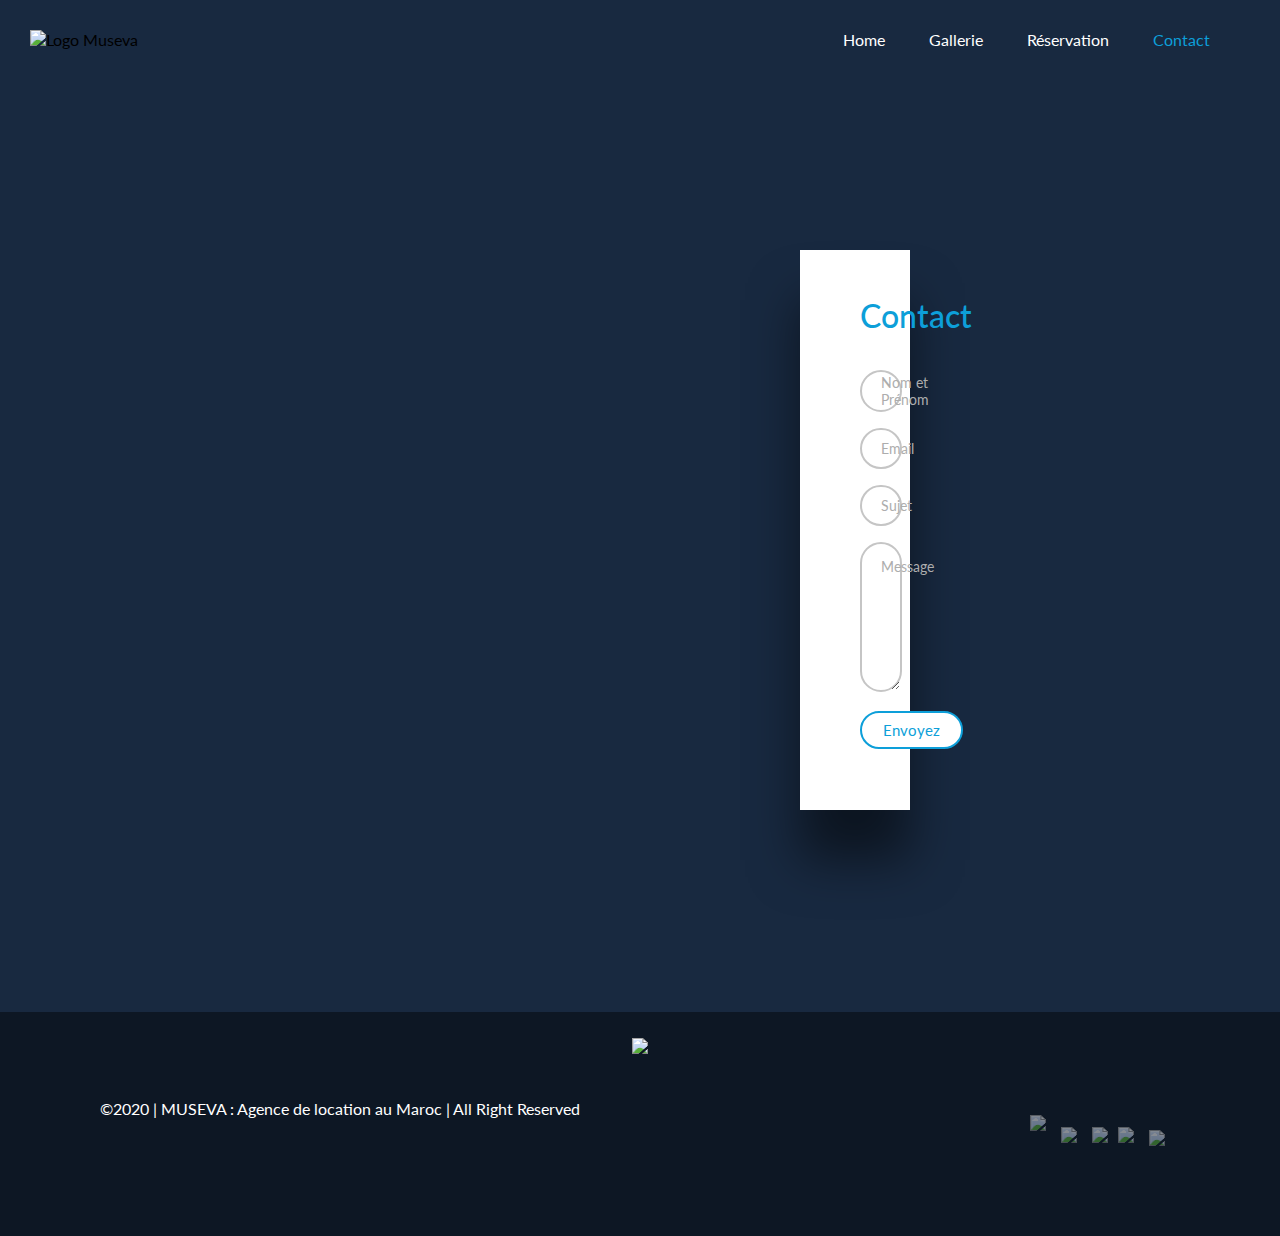
==== Contact.html @ 13e48e83 "Projet Agence de location" ====
<!DOCTYPE html>
<html lang="en">
<head>
    <meta charset="UTF-8">
    <meta http-equiv="X-UA-Compatible" content="IE=edge">
    <meta name="viewport" content="width=device-width, initial-scale=1.0">
    <title>MUSEVA | Agence de location Voiture</title>
    <link rel="stylesheet" href="styleContact.css">
</head>
<body>
    <section>
    <div class="containerr">
        <div class="navbar">
            <div class="logo">
                <img href="file:///C:/Users/admin/Desktop/Brif%203/Index.html"src="file:///C:/Users/admin/Desktop/Brif%203/Charte%20Graphique/logo-white.png" alt="Logo Museva" width="150px">
            </div>
            <nav>
            <ul>
                <li><a href="file:///C:/Users/admin/Desktop/Brif%203/Index.html">Home</a></li>
                <li><a href="file:///C:/Users/admin/Desktop/Brif%203/Gallerie.html">Gallerie</a></li>
                <li><a href="file:///C:/Users/admin/Desktop/Brif%203/Reservation.html">Réservation</a></li>
                <li  class="contact"><a href="file:///C:/Users/admin/Desktop/Brif%203/Contact.html">Contact</a></li>
            </ul>
            </nav>
        </div>
    </div>
    <iframe src="https://www.google.com/maps/embed?pb=!1m18!1m12!1m3!1d6617.492339067843!2d-6.853831550342351!3d33.97336309997938!2m3!1f0!2f0!3f0!3m2!1i1024!2i768!4f13.1!3m3!1m2!1s0xda76b871f50c5c1%3A0x7ac946ed7408076b!2sRabat!5e0!3m2!1sfr!2sma!4v1613642645938!5m2!1sfr!2sma"
     width="50%" height="850" frameborder="0" style="border:0;" allowfullscreen="" aria-hidden="false" tabindex="0"></iframe>
    <div class="container">
        <h3 class="title">Contact</h3>
        <div class="input-container ">
            <input type="text" name="name" class="input">
            <label for="">Nom et Prénom</label>
            <span>Nom et Prénom</span>
        </div>
        <div class="input-container">
            <input type="email" name="email" class="input">
            <label for="">Email</label>
            <span>Email</span>
        </div>
        <div class="input-container">
            <input type="sujet" name="sujet" class="input">
            <label for="">Sujet</label>
            <span>Sujet</span>
        </div>
        <div class="input-container textarea">
            <textarea name="message" class="input"></textarea>
            <label for="">Message</label>
            <span>Message</span>
        </div>
        <input id="submit" type="submit" value="Envoyez" class="btn">
    </div>

    <div id="info">
        <img src="file:///C:/Users/admin/Desktop/Brif%203/icons/ver.png" width="120px">
        <p class="textinfo">Succès</p>
        <div class="resu">
        <p id="dispname"></p>
        <p id="dispEmail"></p>
        <p id="dispsujet"></p>
        <p id="dispmessage"></p>
        </div>
    </div>
</section>
  <script src="jscontact.js"></script>
  <footer id="footer">
    <div class="cont">
        <div class="icons">
            <ul class="sci">
                <li class="icon1"><a href="#"></a><img src="file:///C:/Users/admin/Desktop/Brif%203/icons/face.png" width="25"></li>
                <li class="icon2"><a href="#"></a><img src="file:///C:/Users/admin/Desktop/Brif%203/icons/insta.png" width="30"></li>
                <li class="icon3"><a href="#"></a><img src="file:///C:/Users/admin/Desktop/Brif%203/icons/go+.png" width="45"></li>
                <li class="icon4"><a href="#"></a><img src="file:///C:/Users/admin/Desktop/Brif%203/icons/in.png" width="30"></li>
                <li class="icon5"><a href="#"></a><img src="file:///C:/Users/admin/Desktop/Brif%203/icons/yout.png" width="40"></li>
            </ul>
        </div>
        <p class="contp">©2020 | MUSEVA : Agence de location au Maroc | All Right Reserved</p>
    </div>
    <img class="logofooter" src="file:///C:/Users/admin/Desktop/Brif%203/Charte%20Graphique/logo-white.png" width="150px">
 </footer>
</body>
</html>
---- styleContact.css ----
@import url('https://fonts.googleapis.com/css2?family=Lato&display=swap');
*
{
    margin: 0;
    padding: 0;
    box-sizing: border-box;
    font-family: 'Lato';
}
body
{
    background-color: #182940;
}
.navbar
{
    display: flex;
    align-items: center;
    padding: 30px;
}
nav
{
    flex: 1;
    text-align: right;
}
nav ul
{
    display: inline-block;
    list-style-type: none;
}
nav ul li
{
    display: inline-block;
    margin-right: 40px;
}
a 
{
    text-decoration: none;
    color: white;
}
p
{
    color: #000; 
}
.contact a
{
    color: #0D9FD9;
}
.container
{
    background-color: #ffffff00;
    padding-left: 150px;
}
section .container 
{ 
    position: absolute;
    padding: 50px 50px;
    background: #fff;
    margin-left: 800px;
    padding-left: 60px;
    top: 250px;
    width: calc(100% - 1300px);
    height: 560px; 
    box-shadow: 0 50px 50px rgba(0, 0, 0, 0.5);
}
.title
{
    font-weight: 500;
    font-size: 2em;
    line-height:1;
    margin-bottom: 1.2em;
    color: #0D9FD9;
}
.input-container
{
    position: relative;
    margin: 1rem 0;
}

.input 
{
    width: 100%;
    outline: none;
    border: 2px solid #c5c5c5;
    background: none;
    padding: 0.6rem 1.2rem;
    color: rgb(0, 0, 0);
    font-weight: 500;
    font-size: 0.95rem;
    letter-spacing: 0.5px;
    border-radius: 25px;
    transition: 0.3s;
}
textarea.input
{
    padding: 0.8rem 1.2rem;
    min-height: 150px;
    border-radius: 22px;
    overflow-y: auto;
}
.input-container label
{
    position: absolute;
    top: 50%;
    left: 15px;
    transform: translateY(-50%);
    padding: 0 0.4rem;
    color: rgb(173, 173, 173);
    font-size: 0.9rem;
    font-weight: 400;
    pointer-events: none;
    z-index: 1000;
    transition: 0.5s;
}
.input-container.textarea label 
{
    top: 1rem;
    transform: translateY(0);
}
.btn
{
    padding: 0.6rem 1.3rem;
    background-color: #fff;
    border: 2px solid #0D9FD9;
    font-size: 0.95rem;
    color: #0D9FD9;
    line-height: 1;
    border-radius: 25px;
    outline: none;
    cursor: pointer;
    transition: 0.3s;
    margin: 0;
}
.btn:hover
{
    background-color: #0D9FD9;
    color: #fff;
    transition: 0.7s;
}
.icons .sci
{
    position: relative;
    display: flex;
    margin-left: 1020px;
    bottom: 45px;
}
.icons .sci li
{
    list-style: none;
}
.icons .sci li a 
{
    text-decoration: none;
}
.icon1
{
    position: relative;
    left: 10px;
    top: 20px;
    opacity: 0.5;
}
.icon1:hover
{
    opacity: 1;
    transition: 0.7s;
}
.icon2
{
    position: relative;
    left: 25px;
    top: 32px;
    opacity: 0.5;
}
.icon2:hover
{
    opacity: 1;
    transition: 0.7s;
}
.icon3
{
    position: relative;
    left: 40px;
    top: 32px;
    opacity: 0.5;
}
.icon3:hover
{
    opacity: 1;
    transition: 0.7s;
}
.icon4
{
    position: relative;
    left: 50px;
    top: 32px;
    opacity: 0.5;
}
.icon4:hover
{
    opacity: 1;
    transition: 0.7s;
}
.icon5
{
    position: relative;
    left: 65px;
    top: 35px;
    opacity: 0.5;
}
.icon5:hover
{
    opacity: 1;
    transition: 0.7s;
}
.input-container span
{
    position: absolute;
    top: 0;
    left: 25px;
    transform: translateY(-50%);
    font-size: 0.8rem;
    padding: 0 0.4rem;
    color: transparent;
    pointer-events: none;
    z-index: 500;

}
.input-container span:before,
.input-container span:after
{
    content: "";
    position: absolute;
    width: 10%;
    opacity: 0;
    transition: 0.3s;
    height: 5px;
    background-color: white;
    top: 50%;
    transform: translateY(-50%);
}
.input-container span:before
{
    left: 50%;
}
.input-container span:after
{
    right: 50%;
}
.input-container.focus label
{
    top: 0;
    transform: translateY(-50%);
    left: 25px;
    font-size: 0.8rem;
}
.input-container.focus span:before,
.input-container.focus span:after
{
    width: 50%;
    opacity: 1;
}


#info {
    display: none;
    position: absolute;
    width: 450px;
    height: 302px;
    right: 20px;
    top: 250px;
    background-color: rgb(255, 255, 255);
    color: black;
    box-shadow: 0 50px 50px rgb(0 0 0 / 50%);
}
.info img
{
    position: relative;
    left: 159px;
}
.textinfo
{
    position: relative;
    bottom: 12px;
    color: #30ff00;
    text-align: center;
    font-size: 20px;
    margin-bottom: 30px;
}
.resu
{
    position: relative;
    text-align: center;
    font-size: 20px;
}
#footer
{
    width: 100%;
    height: 100px;
    background-color: #0d1724;
    text-align: center;
    margin-top: 80px;
    padding: 8rem 0 6rem 0;
}
.logofooter
{
    position: relative;
    top: -140px;
}
.contp
{
    position: relative;
    right: 300px;
    bottom: 60px;
    color: white;
    background-color: rgba(255, 255, 255, 0);
}
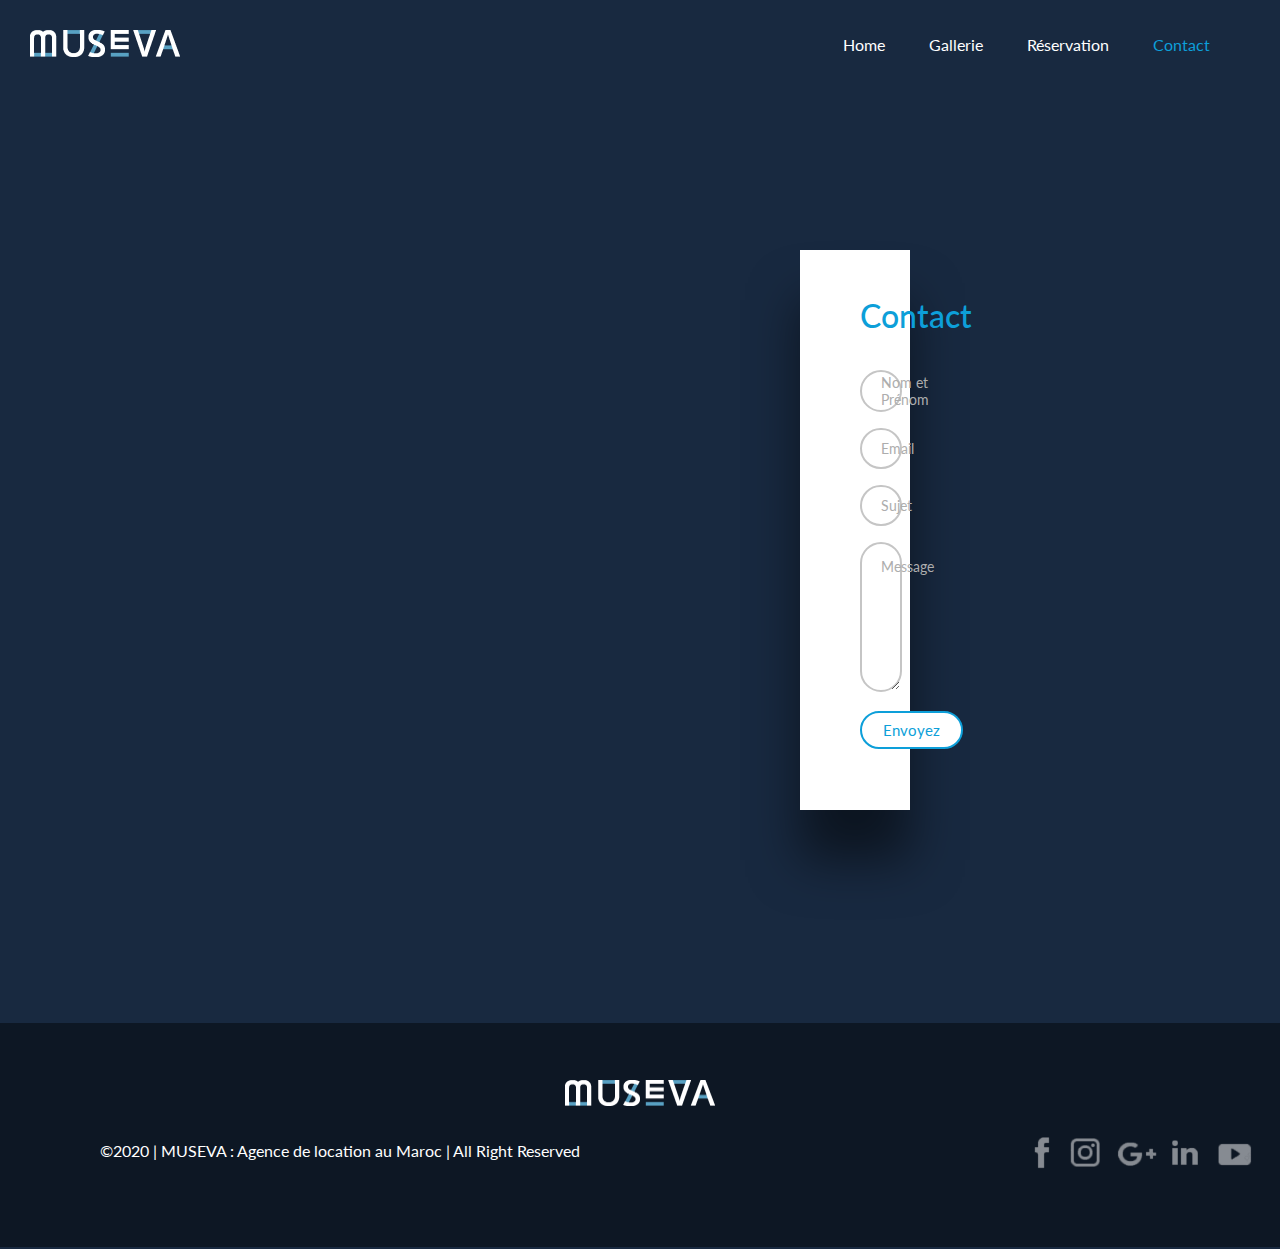
==== commit fd71cfef: "brif3" ====
--- a/Contact.html
+++ b/Contact.html
@@ -12,14 +12,14 @@
     <div class="containerr">
         <div class="navbar">
             <div class="logo">
-                <img href="file:///C:/Users/admin/Desktop/Brif%203/Index.html"src="file:///C:/Users/admin/Desktop/Brif%203/Charte%20Graphique/logo-white.png" alt="Logo Museva" width="150px">
+                <img href="./Index.html"src="./Charte%20Graphique/logo-white.png" alt="Logo Museva" width="150px">
             </div>
             <nav>
             <ul>
-                <li><a href="file:///C:/Users/admin/Desktop/Brif%203/Index.html">Home</a></li>
-                <li><a href="file:///C:/Users/admin/Desktop/Brif%203/Gallerie.html">Gallerie</a></li>
-                <li><a href="file:///C:/Users/admin/Desktop/Brif%203/Reservation.html">Réservation</a></li>
-                <li  class="contact"><a href="file:///C:/Users/admin/Desktop/Brif%203/Contact.html">Contact</a></li>
+                <li><a href="./Index.html">Home</a></li>
+                <li><a href="./Gallerie.html">Gallerie</a></li>
+                <li><a href="./Reservation.html">Réservation</a></li>
+                <li  class="contact"><a href="./Contact.html">Contact</a></li>
             </ul>
             </nav>
         </div>
@@ -52,7 +52,7 @@
     </div>
 
     <div id="info">
-        <img src="file:///C:/Users/admin/Desktop/Brif%203/icons/ver.png" width="120px">
+        <img src="./icons/ver.png" width="120px">
         <p class="textinfo">Succès</p>
         <div class="resu">
         <p id="dispname"></p>
@@ -67,16 +67,16 @@
     <div class="cont">
         <div class="icons">
             <ul class="sci">
-                <li class="icon1"><a href="#"></a><img src="file:///C:/Users/admin/Desktop/Brif%203/icons/face.png" width="25"></li>
-                <li class="icon2"><a href="#"></a><img src="file:///C:/Users/admin/Desktop/Brif%203/icons/insta.png" width="30"></li>
-                <li class="icon3"><a href="#"></a><img src="file:///C:/Users/admin/Desktop/Brif%203/icons/go+.png" width="45"></li>
-                <li class="icon4"><a href="#"></a><img src="file:///C:/Users/admin/Desktop/Brif%203/icons/in.png" width="30"></li>
-                <li class="icon5"><a href="#"></a><img src="file:///C:/Users/admin/Desktop/Brif%203/icons/yout.png" width="40"></li>
+                <li class="icon1"><a href="#"></a><img src="./icons/face.png" width="25"></li>
+                <li class="icon2"><a href="#"></a><img src="./icons/insta.png" width="30"></li>
+                <li class="icon3"><a href="#"></a><img src="./icons/go+.png" width="45"></li>
+                <li class="icon4"><a href="#"></a><img src="./icons/in.png" width="30"></li>
+                <li class="icon5"><a href="#"></a><img src="./icons/yout.png" width="40"></li>
             </ul>
         </div>
         <p class="contp">©2020 | MUSEVA : Agence de location au Maroc | All Right Reserved</p>
     </div>
-    <img class="logofooter" src="file:///C:/Users/admin/Desktop/Brif%203/Charte%20Graphique/logo-white.png" width="150px">
+    <img class="logofooter" src="./Charte%20Graphique/logo-white.png" width="150px">
  </footer>
 </body>
 </html>